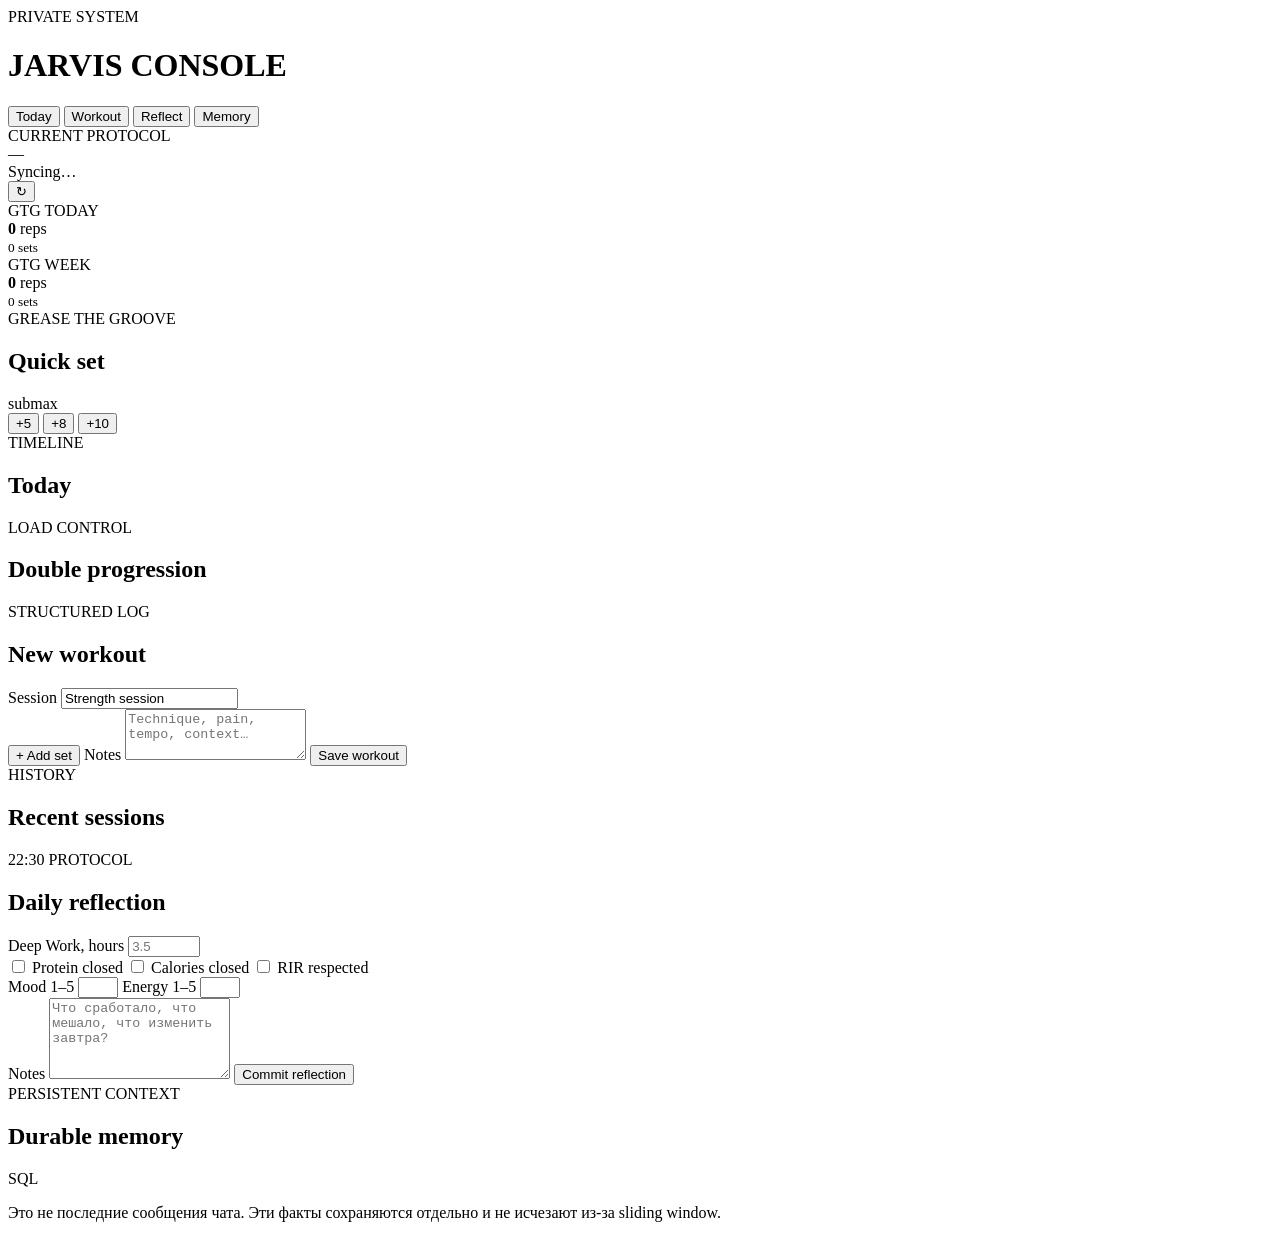
==== webapp/static/index.html @ 815dd613 "feat: rebuild Jarvis with persistent memory and Telegram Mini App" ====
<!doctype html>
<html lang="ru">
<head>
  <meta charset="utf-8">
  <meta name="viewport" content="width=device-width, initial-scale=1, viewport-fit=cover">
  <meta name="theme-color" content="#071117">
  <title>Jarvis Console</title>
  <script src="https://telegram.org/js/telegram-web-app.js?63"></script>
  <link rel="stylesheet" href="/static/styles.css">
</head>
<body>
  <div class="shell">
    <header class="topbar">
      <div>
        <div class="eyebrow">PRIVATE SYSTEM</div>
        <h1>JARVIS <span>CONSOLE</span></h1>
      </div>
      <div id="statusDot" class="status-dot" title="connection status"></div>
    </header>

    <nav class="tabs" aria-label="Sections">
      <button class="tab active" data-view="dashboard">Today</button>
      <button class="tab" data-view="workout">Workout</button>
      <button class="tab" data-view="reflection">Reflect</button>
      <button class="tab" data-view="memory">Memory</button>
    </nav>

    <main>
      <section id="view-dashboard" class="view active">
        <div class="hero card">
          <div>
            <div class="label">CURRENT PROTOCOL</div>
            <div id="dayKind" class="hero-title">—</div>
            <div id="serverTime" class="muted">Syncing…</div>
          </div>
          <button id="refreshBtn" class="icon-button" aria-label="Refresh">↻</button>
        </div>

        <div class="metric-grid">
          <article class="metric card">
            <div class="label">GTG TODAY</div>
            <div><strong id="gtgToday">0</strong> reps</div>
            <small id="gtgTodaySets">0 sets</small>
          </article>
          <article class="metric card">
            <div class="label">GTG WEEK</div>
            <div><strong id="gtgWeek">0</strong> reps</div>
            <small id="gtgWeekSets">0 sets</small>
          </article>
        </div>

        <section class="card quick-gtg">
          <div class="section-head">
            <div>
              <div class="label">GREASE THE GROOVE</div>
              <h2>Quick set</h2>
            </div>
            <span class="pill">submax</span>
          </div>
          <div class="button-row">
            <button class="primary gtg-btn" data-reps="5">+5</button>
            <button class="primary gtg-btn" data-reps="8">+8</button>
            <button class="primary gtg-btn" data-reps="10">+10</button>
          </div>
        </section>

        <section class="card">
          <div class="section-head">
            <div>
              <div class="label">TIMELINE</div>
              <h2>Today</h2>
            </div>
          </div>
          <div id="scheduleList" class="timeline"></div>
        </section>

        <section class="card">
          <div class="section-head">
            <div>
              <div class="label">LOAD CONTROL</div>
              <h2>Double progression</h2>
            </div>
          </div>
          <div id="progressionList" class="stack-list"></div>
        </section>
      </section>

      <section id="view-workout" class="view">
        <section class="card">
          <div class="section-head">
            <div>
              <div class="label">STRUCTURED LOG</div>
              <h2>New workout</h2>
            </div>
          </div>
          <form id="workoutForm">
            <label>
              Session
              <input id="workoutTitle" maxlength="120" value="Strength session" required>
            </label>
            <div id="setRows" class="set-rows"></div>
            <button type="button" id="addSetBtn" class="secondary full">+ Add set</button>
            <label>
              Notes
              <textarea id="workoutNotes" rows="3" placeholder="Technique, pain, tempo, context…"></textarea>
            </label>
            <button type="submit" class="primary full">Save workout</button>
          </form>
        </section>

        <section class="card">
          <div class="section-head">
            <div>
              <div class="label">HISTORY</div>
              <h2>Recent sessions</h2>
            </div>
          </div>
          <div id="workoutHistory" class="stack-list"></div>
        </section>
      </section>

      <section id="view-reflection" class="view">
        <section class="card">
          <div class="section-head">
            <div>
              <div class="label">22:30 PROTOCOL</div>
              <h2>Daily reflection</h2>
            </div>
          </div>
          <form id="reflectionForm">
            <label>
              Deep Work, hours
              <input id="deepWorkHours" type="number" min="0" max="24" step="0.25" placeholder="3.5">
            </label>
            <div class="check-grid">
              <label class="check"><input id="proteinHit" type="checkbox"> Protein closed</label>
              <label class="check"><input id="caloriesHit" type="checkbox"> Calories closed</label>
              <label class="check"><input id="rirRespected" type="checkbox"> RIR respected</label>
            </div>
            <div class="two-col">
              <label>
                Mood 1–5
                <input id="mood" type="number" min="1" max="5" step="1">
              </label>
              <label>
                Energy 1–5
                <input id="energy" type="number" min="1" max="5" step="1">
              </label>
            </div>
            <label>
              Notes
              <textarea id="reflectionNotes" rows="5" placeholder="Что сработало, что мешало, что изменить завтра?"></textarea>
            </label>
            <button type="submit" class="primary full">Commit reflection</button>
          </form>
        </section>
      </section>

      <section id="view-memory" class="view">
        <section class="card">
          <div class="section-head">
            <div>
              <div class="label">PERSISTENT CONTEXT</div>
              <h2>Durable memory</h2>
            </div>
            <span class="pill">SQL</span>
          </div>
          <p class="muted compact">Это не последние сообщения чата. Эти факты сохраняются отдельно и не исчезают из-за sliding window.</p>
          <div id="memoryList" class="stack-list"></div>
        </section>
      </section>
    </main>

    <div id="toast" class="toast" role="status" aria-live="polite"></div>
  </div>

  <template id="setRowTemplate">
    <div class="set-row">
      <input class="exercise" placeholder="Exercise" required>
      <input class="weight" type="number" min="0" step="0.5" placeholder="kg">
      <input class="reps" type="number" min="0" step="1" placeholder="reps">
      <input class="rir" type="number" min="0" max="10" step="0.5" placeholder="RIR">
      <label class="technique"><input class="technique-ok" type="checkbox" checked> form</label>
      <button type="button" class="remove-set" aria-label="Remove set">×</button>
    </div>
  </template>

  <script src="/static/app.js" defer></script>
</body>
</html>
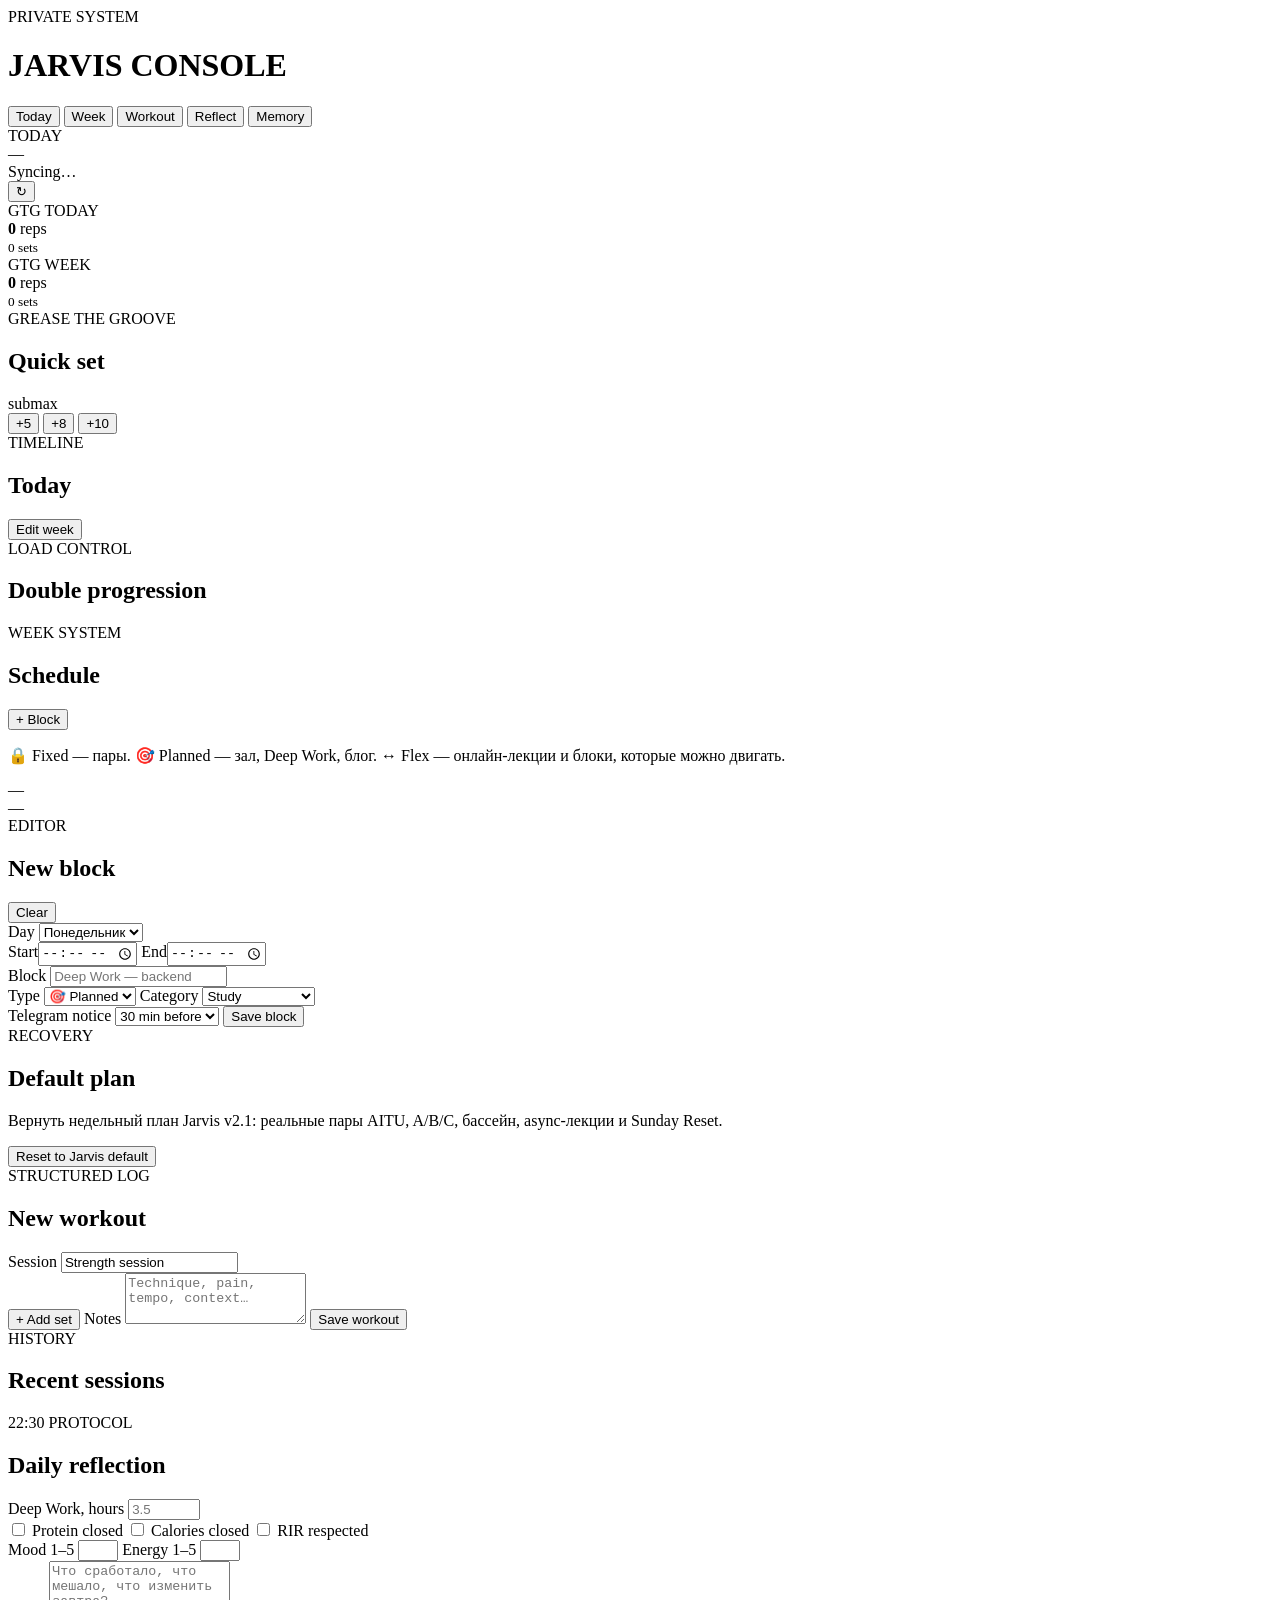
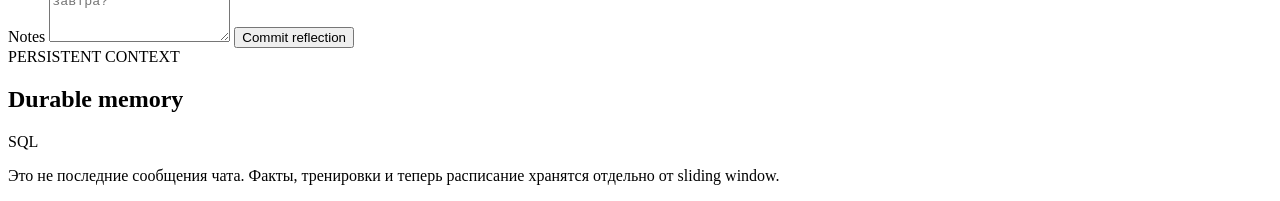
==== commit ffd09c7a: "feat: add editable weekly planner" ====
--- a/webapp/static/index.html
+++ b/webapp/static/index.html
@@ -20,6 +20,7 @@
 
     <nav class="tabs" aria-label="Sections">
       <button class="tab active" data-view="dashboard">Today</button>
+      <button class="tab" data-view="schedule">Week</button>
       <button class="tab" data-view="workout">Workout</button>
       <button class="tab" data-view="reflection">Reflect</button>
       <button class="tab" data-view="memory">Memory</button>
@@ -29,7 +30,7 @@
       <section id="view-dashboard" class="view active">
         <div class="hero card">
           <div>
-            <div class="label">CURRENT PROTOCOL</div>
+            <div id="dayName" class="label">TODAY</div>
             <div id="dayKind" class="hero-title">—</div>
             <div id="serverTime" class="muted">Syncing…</div>
           </div>
@@ -70,6 +71,7 @@
               <div class="label">TIMELINE</div>
               <h2>Today</h2>
             </div>
+            <button class="text-button" data-open-view="schedule">Edit week</button>
           </div>
           <div id="scheduleList" class="timeline"></div>
         </section>
@@ -82,6 +84,110 @@
             </div>
           </div>
           <div id="progressionList" class="stack-list"></div>
+        </section>
+      </section>
+
+      <section id="view-schedule" class="view">
+        <section class="card">
+          <div class="section-head">
+            <div>
+              <div class="label">WEEK SYSTEM</div>
+              <h2>Schedule</h2>
+            </div>
+            <button id="newBlockBtn" class="secondary small">+ Block</button>
+          </div>
+          <p class="muted compact">🔒 Fixed — пары. 🎯 Planned — зал, Deep Work, блог. ↔ Flex — онлайн-лекции и блоки, которые можно двигать.</p>
+          <div id="dayPicker" class="day-picker"></div>
+          <div class="week-day-head">
+            <div>
+              <div id="weekDayName" class="list-title">—</div>
+              <div id="weekDayFocus" class="list-meta">—</div>
+            </div>
+          </div>
+          <div id="weekBlocks" class="schedule-blocks"></div>
+        </section>
+
+        <section id="scheduleEditorCard" class="card">
+          <div class="section-head">
+            <div>
+              <div class="label">EDITOR</div>
+              <h2 id="scheduleEditorTitle">New block</h2>
+            </div>
+            <button id="cancelEditBtn" type="button" class="text-button">Clear</button>
+          </div>
+          <form id="scheduleForm">
+            <input id="scheduleId" type="hidden">
+            <label>
+              Day
+              <select id="scheduleWeekday">
+                <option value="0">Понедельник</option>
+                <option value="1">Вторник</option>
+                <option value="2">Среда</option>
+                <option value="3">Четверг</option>
+                <option value="4">Пятница</option>
+                <option value="5">Суббота</option>
+                <option value="6">Воскресенье</option>
+              </select>
+            </label>
+            <div class="two-col">
+              <label>Start<input id="scheduleStart" type="time" required></label>
+              <label>End<input id="scheduleEnd" type="time" required></label>
+            </div>
+            <label>
+              Block
+              <input id="scheduleTitle" maxlength="180" placeholder="Deep Work — backend" required>
+            </label>
+            <div class="two-col">
+              <label>
+                Type
+                <select id="scheduleType">
+                  <option value="fixed">🔒 Fixed</option>
+                  <option value="planned" selected>🎯 Planned</option>
+                  <option value="flex">↔ Flex</option>
+                </select>
+              </label>
+              <label>
+                Category
+                <select id="scheduleCategory">
+                  <option value="study">Study</option>
+                  <option value="deep_work">Deep Work</option>
+                  <option value="training">Training</option>
+                  <option value="recovery">Recovery</option>
+                  <option value="content">Blog / Content</option>
+                  <option value="chores">Chores</option>
+                  <option value="weekly_review">Weekly Review</option>
+                  <option value="nutrition">Nutrition</option>
+                  <option value="commute">Commute</option>
+                  <option value="rest">Rest</option>
+                  <option value="routine">Routine</option>
+                  <option value="reflection">Reflection</option>
+                  <option value="sleep">Sleep</option>
+                  <option value="flex">Other / Flex</option>
+                </select>
+              </label>
+            </div>
+            <label>
+              Telegram notice
+              <select id="scheduleNotify">
+                <option value="">Off</option>
+                <option value="10">10 min before</option>
+                <option value="30" selected>30 min before</option>
+                <option value="60">60 min before</option>
+              </select>
+            </label>
+            <button type="submit" class="primary full">Save block</button>
+          </form>
+        </section>
+
+        <section class="card danger-zone">
+          <div class="section-head">
+            <div>
+              <div class="label">RECOVERY</div>
+              <h2>Default plan</h2>
+            </div>
+          </div>
+          <p class="muted compact">Вернуть недельный план Jarvis v2.1: реальные пары AITU, A/B/C, бассейн, async-лекции и Sunday Reset.</p>
+          <button id="resetScheduleBtn" class="secondary full">Reset to Jarvis default</button>
         </section>
       </section>
 
@@ -165,7 +271,7 @@
             </div>
             <span class="pill">SQL</span>
           </div>
-          <p class="muted compact">Это не последние сообщения чата. Эти факты сохраняются отдельно и не исчезают из-за sliding window.</p>
+          <p class="muted compact">Это не последние сообщения чата. Факты, тренировки и теперь расписание хранятся отдельно от sliding window.</p>
           <div id="memoryList" class="stack-list"></div>
         </section>
       </section>
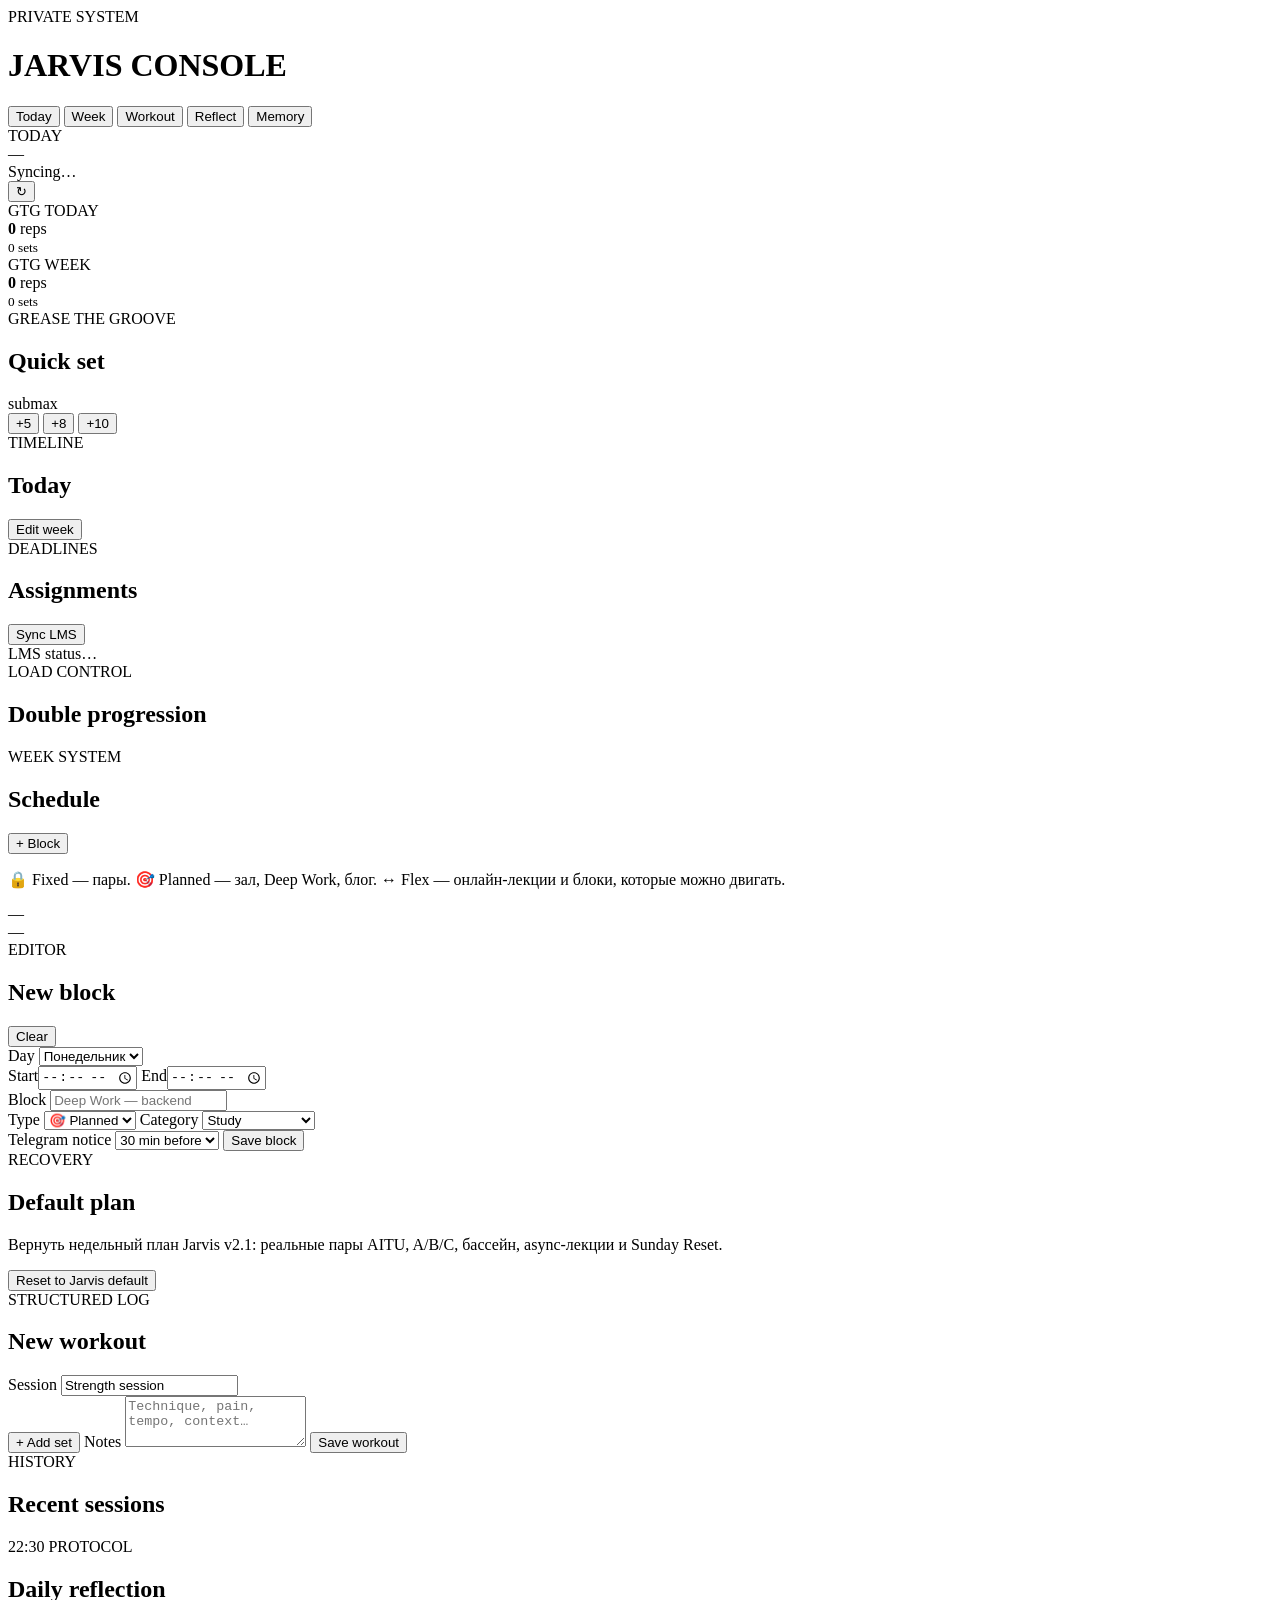
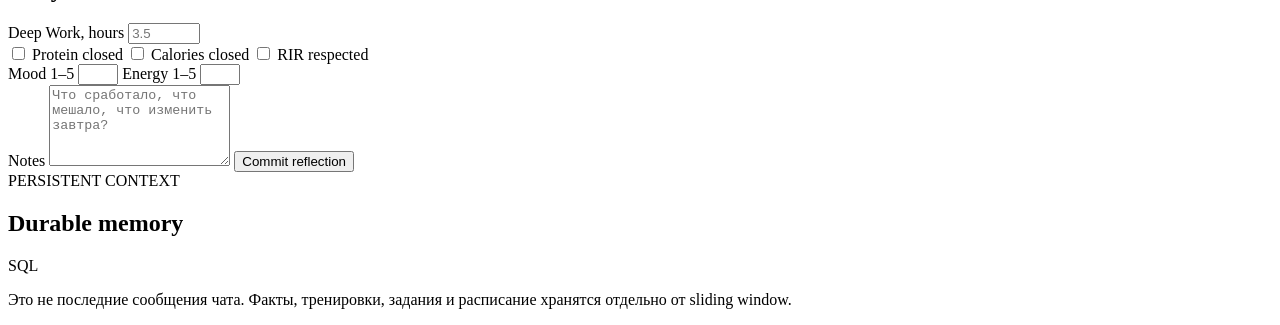
==== commit e5ee4ca1: "feat: add Gemini failover, LMS sync and deadline planner" ====
--- a/webapp/static/index.html
+++ b/webapp/static/index.html
@@ -74,6 +74,18 @@
             <button class="text-button" data-open-view="schedule">Edit week</button>
           </div>
           <div id="scheduleList" class="timeline"></div>
+        </section>
+
+        <section class="card">
+          <div class="section-head">
+            <div>
+              <div class="label">DEADLINES</div>
+              <h2>Assignments</h2>
+            </div>
+            <button id="syncLmsBtn" class="secondary small" type="button">Sync LMS</button>
+          </div>
+          <div id="lmsStatusText" class="muted compact">LMS status…</div>
+          <div id="assignmentList" class="stack-list"></div>
         </section>
 
         <section class="card">
@@ -271,7 +283,7 @@
             </div>
             <span class="pill">SQL</span>
           </div>
-          <p class="muted compact">Это не последние сообщения чата. Факты, тренировки и теперь расписание хранятся отдельно от sliding window.</p>
+          <p class="muted compact">Это не последние сообщения чата. Факты, тренировки, задания и расписание хранятся отдельно от sliding window.</p>
           <div id="memoryList" class="stack-list"></div>
         </section>
       </section>
@@ -292,5 +304,6 @@
   </template>
 
   <script src="/static/app.js" defer></script>
+  <script src="/static/deadlines.js" defer></script>
 </body>
 </html>
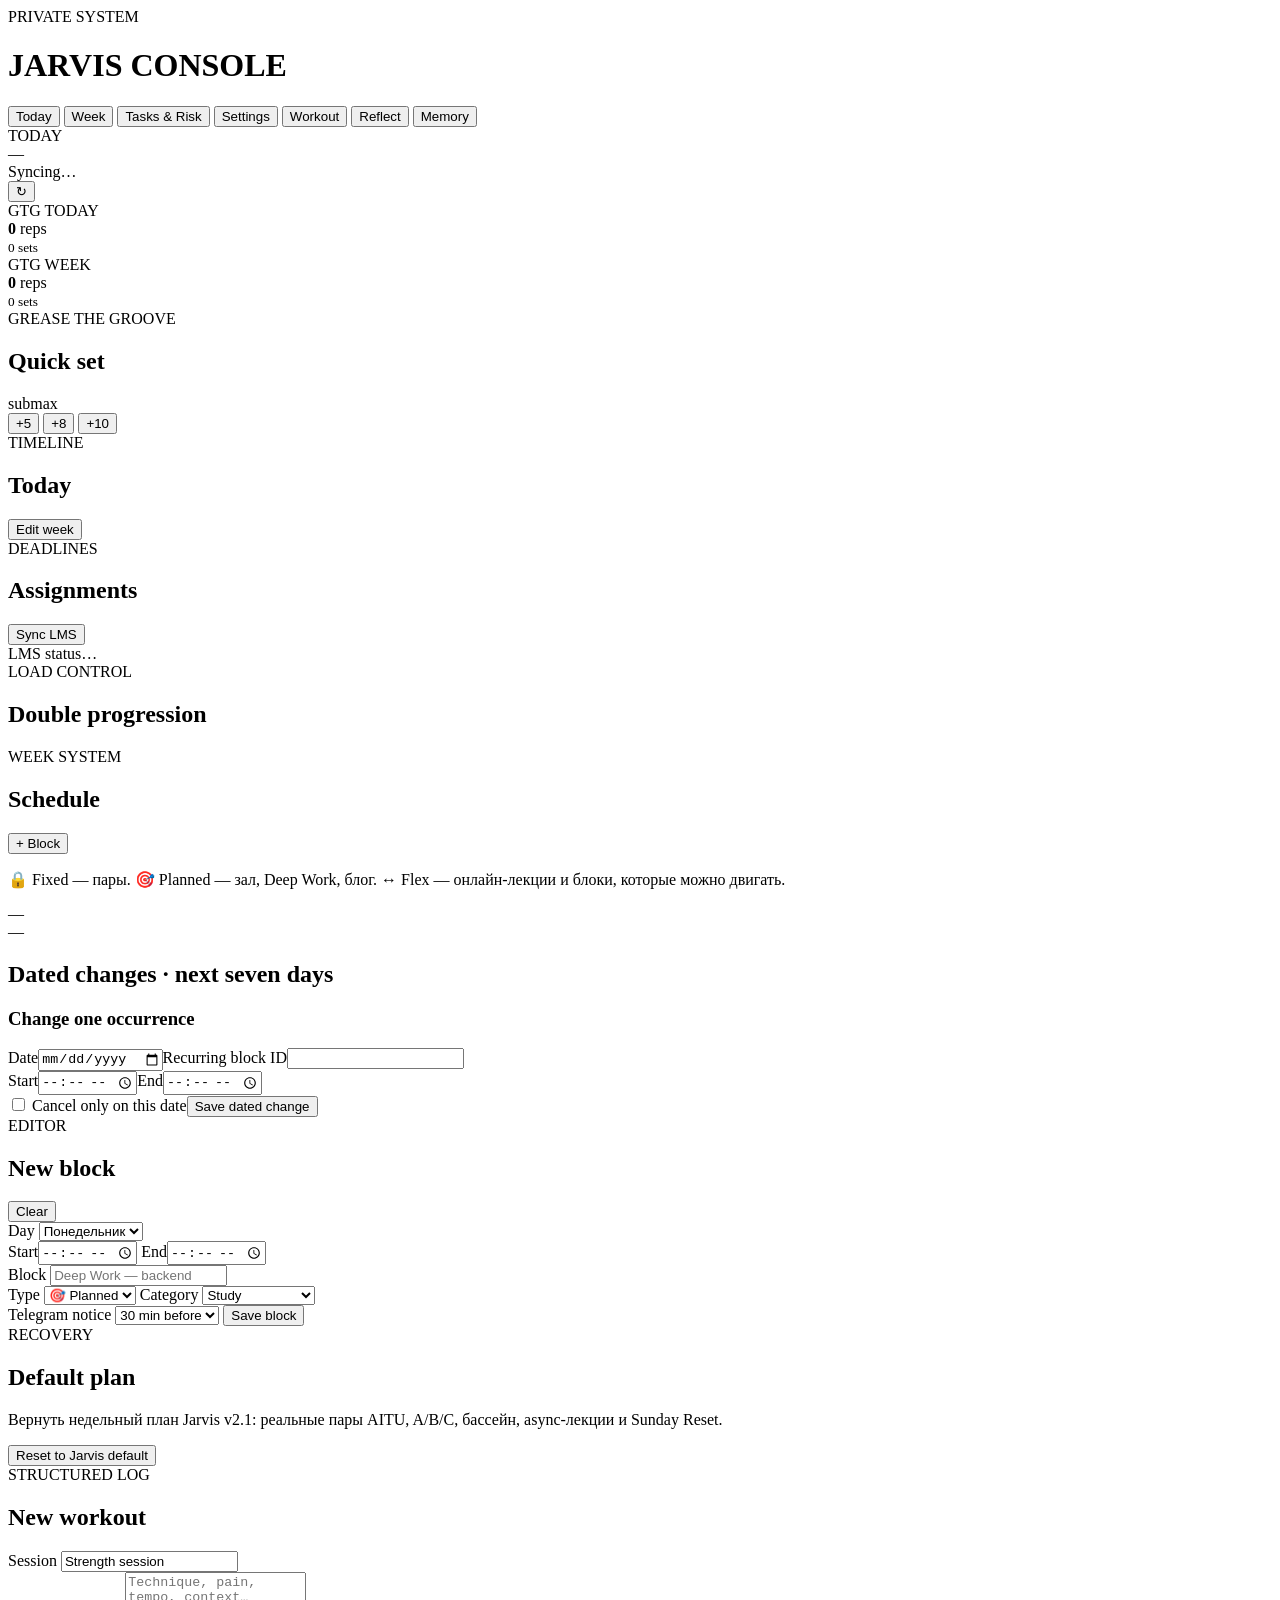
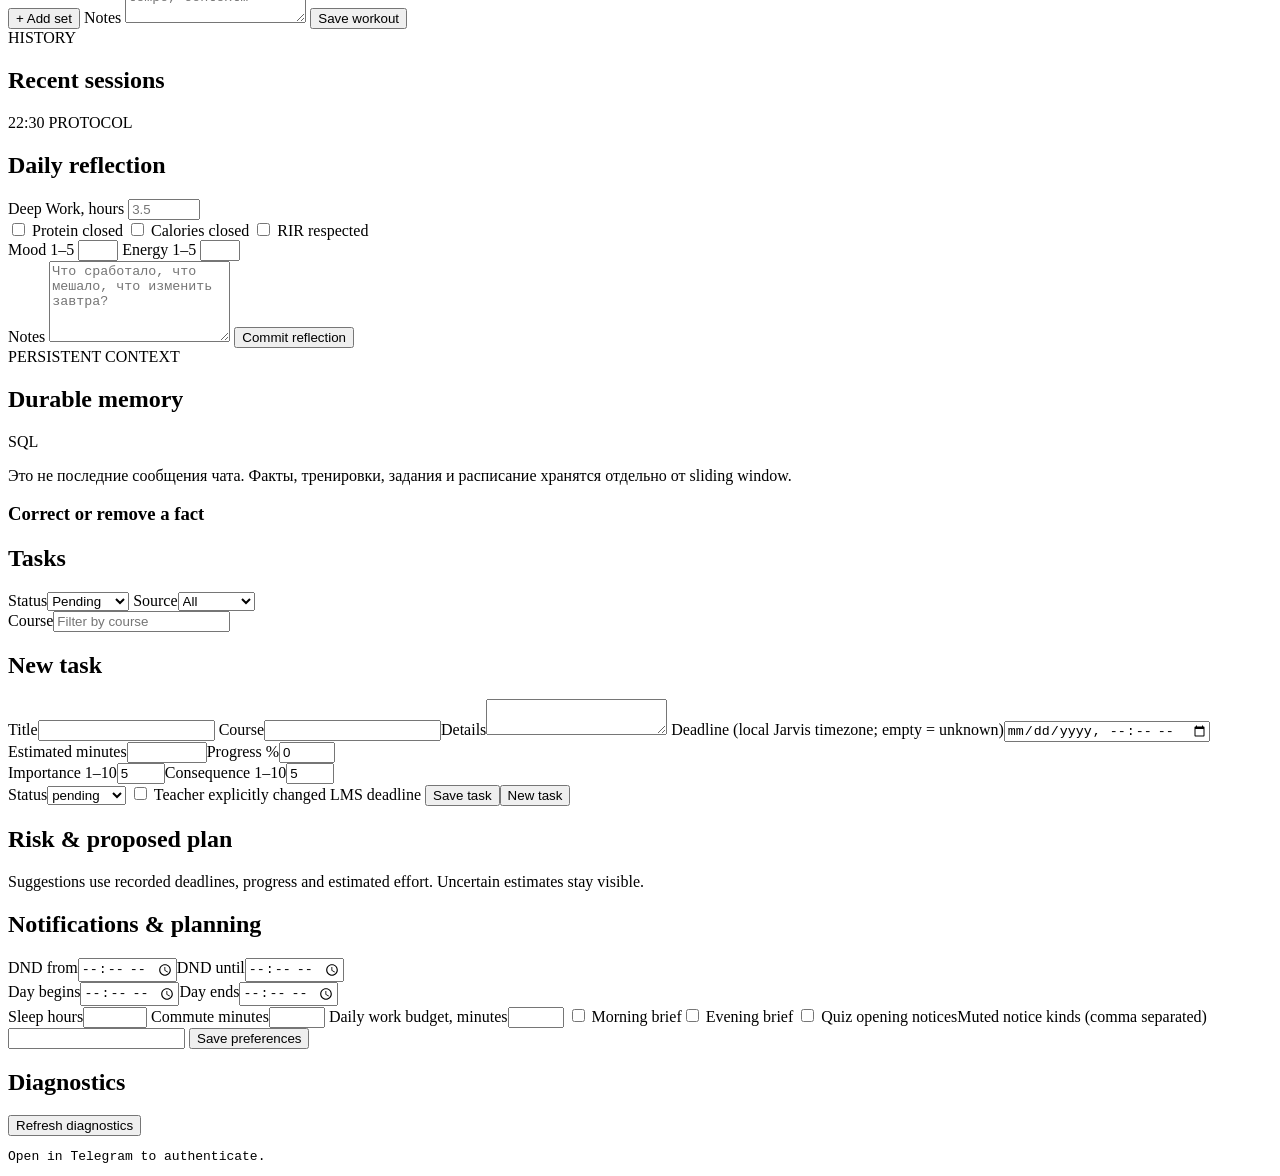
==== commit 9094472c: "feat: expose authenticated v4 tasks overrides memory and preferences" ====
--- a/webapp/static/index.html
+++ b/webapp/static/index.html
@@ -21,6 +21,8 @@
     <nav class="tabs" aria-label="Sections">
       <button class="tab active" data-view="dashboard">Today</button>
       <button class="tab" data-view="schedule">Week</button>
+      <button class="tab" data-view="tasks">Tasks & Risk</button>
+      <button class="tab" data-view="settings">Settings</button>
       <button class="tab" data-view="workout">Workout</button>
       <button class="tab" data-view="reflection">Reflect</button>
       <button class="tab" data-view="memory">Memory</button>
@@ -119,6 +121,10 @@
           <div id="weekBlocks" class="schedule-blocks"></div>
         </section>
 
+        <section class="card"><h2>Dated changes · next seven days</h2><div id="v4Week" class="stack-list"></div>
+          <form id="overrideForm"><h3>Change one occurrence</h3><label>Date<input name="date" type="date" required></label><label>Recurring block ID<input name="entry_id" type="number" min="1" required></label>
+          <div class="two-col"><label>Start<input name="start" type="time"></label><label>End<input name="end" type="time"></label></div>
+          <label class="check"><input name="cancelled" type="checkbox"> Cancel only on this date</label><button class="primary full">Save dated change</button></form></section>
         <section id="scheduleEditorCard" class="card">
           <div class="section-head">
             <div>
@@ -284,8 +290,39 @@
             <span class="pill">SQL</span>
           </div>
           <p class="muted compact">Это не последние сообщения чата. Факты, тренировки, задания и расписание хранятся отдельно от sliding window.</p>
-          <div id="memoryList" class="stack-list"></div>
-        </section>
+          <div id="memoryList" class="stack-list"></div><h3>Correct or remove a fact</h3><div id="v4Memory" class="stack-list"></div>
+        </section>
+      </section>
+      <section id="view-tasks" class="view">
+        <section class="card"><h2>Tasks</h2>
+          <div class="two-col"><label>Status<select id="taskFilter"><option value="pending">Pending</option><option value="done">Done</option><option value="cancelled">Cancelled</option><option value="">All</option></select></label>
+          <label>Source<select id="sourceFilter"><option value="">All</option><option value="lms_ical">LMS</option><option value="manual">Manual</option><option value="telegram_ai">Telegram</option></select></label></div>
+          <label>Course<input id="courseFilter" placeholder="Filter by course"></label><div id="v4Tasks" class="stack-list"></div>
+        </section>
+        <section class="card"><h2 id="taskEditorTitle">New task</h2><form id="taskForm">
+          <input name="id" type="hidden"><label>Title<input name="title" required maxlength="255"></label>
+          <label>Course<input name="course" maxlength="180"></label><label>Details<textarea name="details" maxlength="8000"></textarea></label>
+          <label>Deadline (local Jarvis timezone; empty = unknown)<input name="due_at" type="datetime-local"></label>
+          <div class="two-col"><label>Estimated minutes<input name="estimated_minutes" type="number" min="5" max="100000"></label><label>Progress %<input name="progress" type="number" min="0" max="100" value="0"></label></div>
+          <div class="two-col"><label>Importance 1–10<input name="importance" type="number" min="1" max="10" value="5"></label><label>Consequence 1–10<input name="consequence" type="number" min="1" max="10" value="5"></label></div>
+          <label>Status<select name="status"><option>pending</option><option>done</option><option>cancelled</option></select></label>
+          <label class="check"><input name="teacher_override" type="checkbox"> Teacher explicitly changed LMS deadline</label>
+          <button class="primary full" type="submit">Save task</button><button class="secondary full" type="reset">New task</button>
+        </form></section>
+        <section class="card"><h2>Risk & proposed plan</h2><p class="muted">Suggestions use recorded deadlines, progress and estimated effort. Uncertain estimates stay visible.</p><div id="v4Plan" class="stack-list"></div></section>
+      </section>
+      <section id="view-settings" class="view">
+        <section class="card"><h2>Notifications & planning</h2><form id="preferencesForm">
+          <div class="two-col"><label>DND from<input name="dnd_start" type="time" required></label><label>DND until<input name="dnd_end" type="time" required></label></div>
+          <div class="two-col"><label>Day begins<input name="day_start" type="time" required></label><label>Day ends<input name="day_end" type="time" required></label></div>
+          <label>Sleep hours<input name="sleep_hours" type="number" min="6" max="12" step="0.5"></label>
+          <label>Commute minutes<input name="default_commute_minutes" type="number" min="0" max="240"></label>
+          <label>Daily work budget, minutes<input name="max_work_minutes" type="number" min="30" max="600"></label>
+          <label class="check"><input name="morning_brief" type="checkbox"> Morning brief</label><label class="check"><input name="evening_brief" type="checkbox"> Evening brief</label>
+          <label class="check"><input name="quiz_open_notices" type="checkbox"> Quiz opening notices</label><label>Muted notice kinds (comma separated)<input name="muted_kinds"></label>
+          <button class="primary full">Save preferences</button></form>
+        </section>
+        <section class="card"><h2>Diagnostics</h2><button id="diagnosticsBtn" class="secondary">Refresh diagnostics</button><pre id="v4Diagnostics" class="diagnostics">Open in Telegram to authenticate.</pre></section>
       </section>
     </main>
 
@@ -305,5 +342,6 @@
 
   <script src="/static/app.js" defer></script>
   <script src="/static/deadlines.js" defer></script>
+  <script src="/static/v4.js" defer></script>
 </body>
 </html>
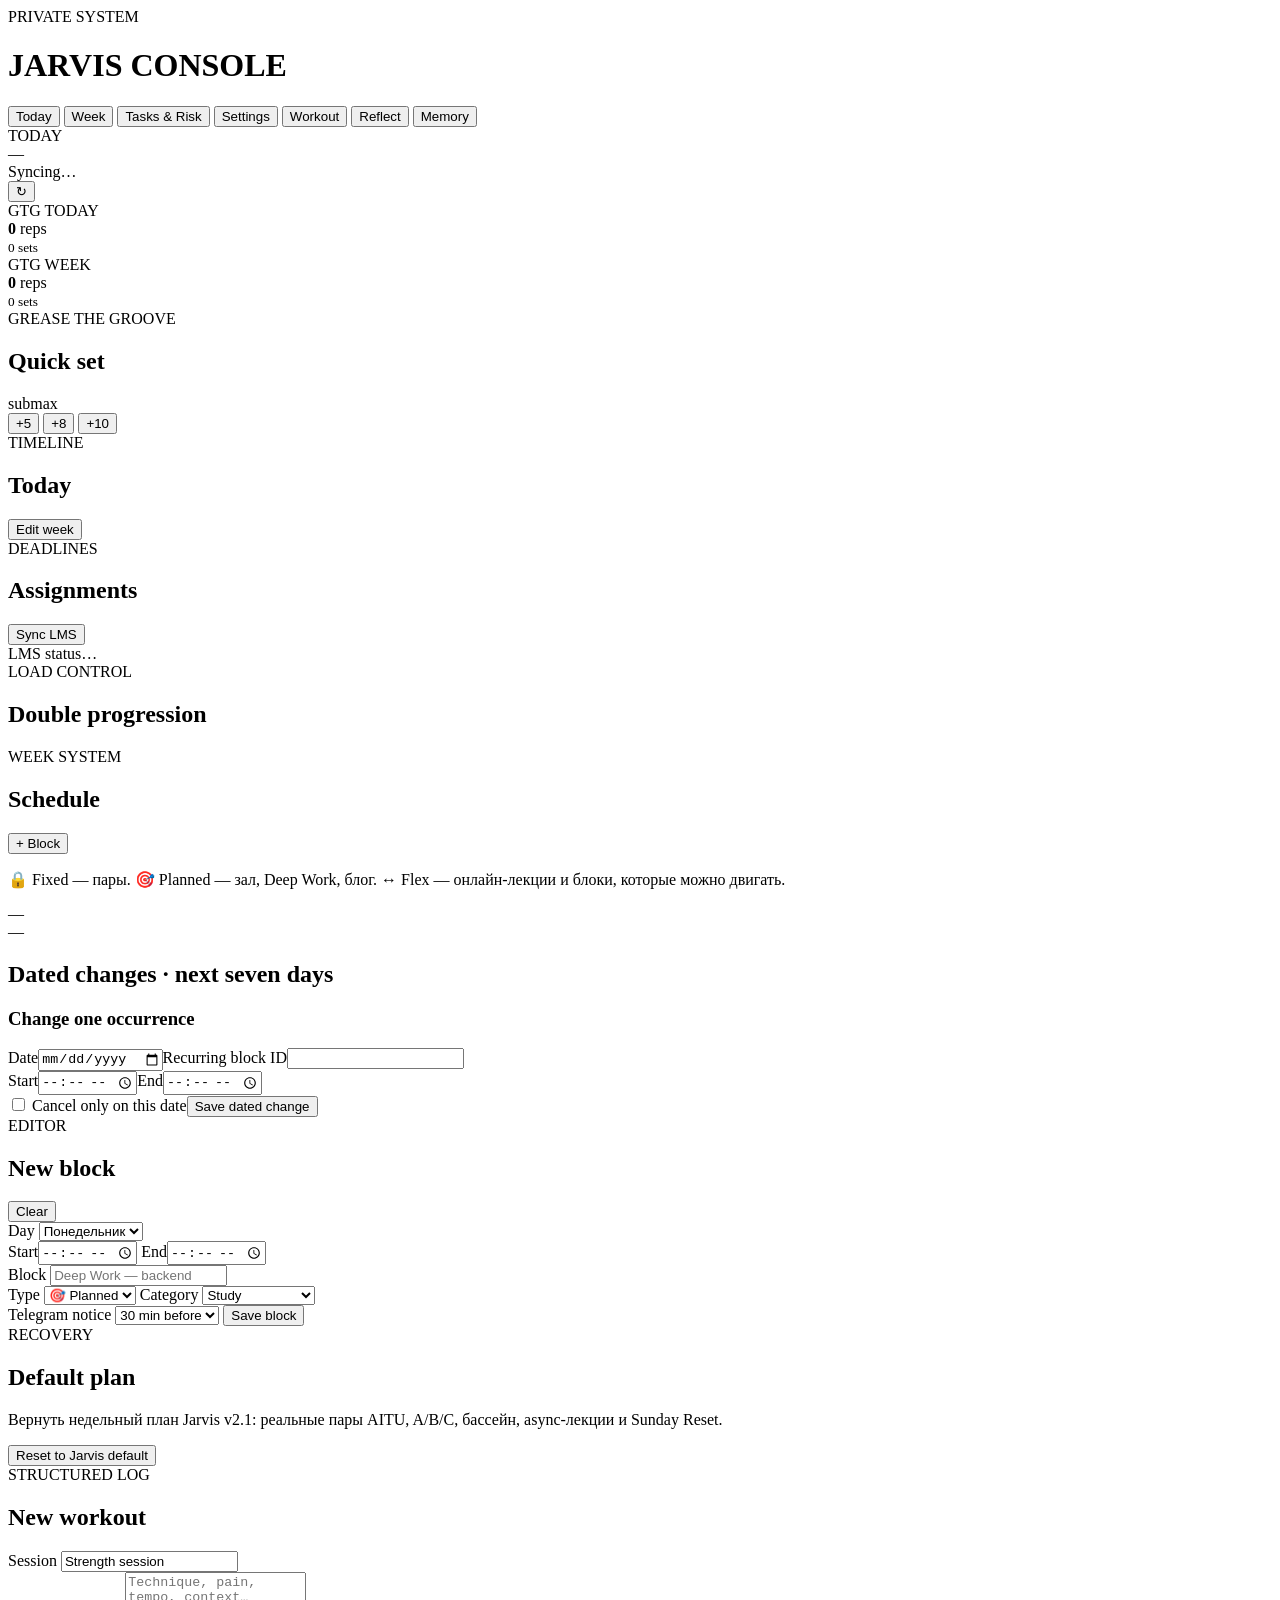
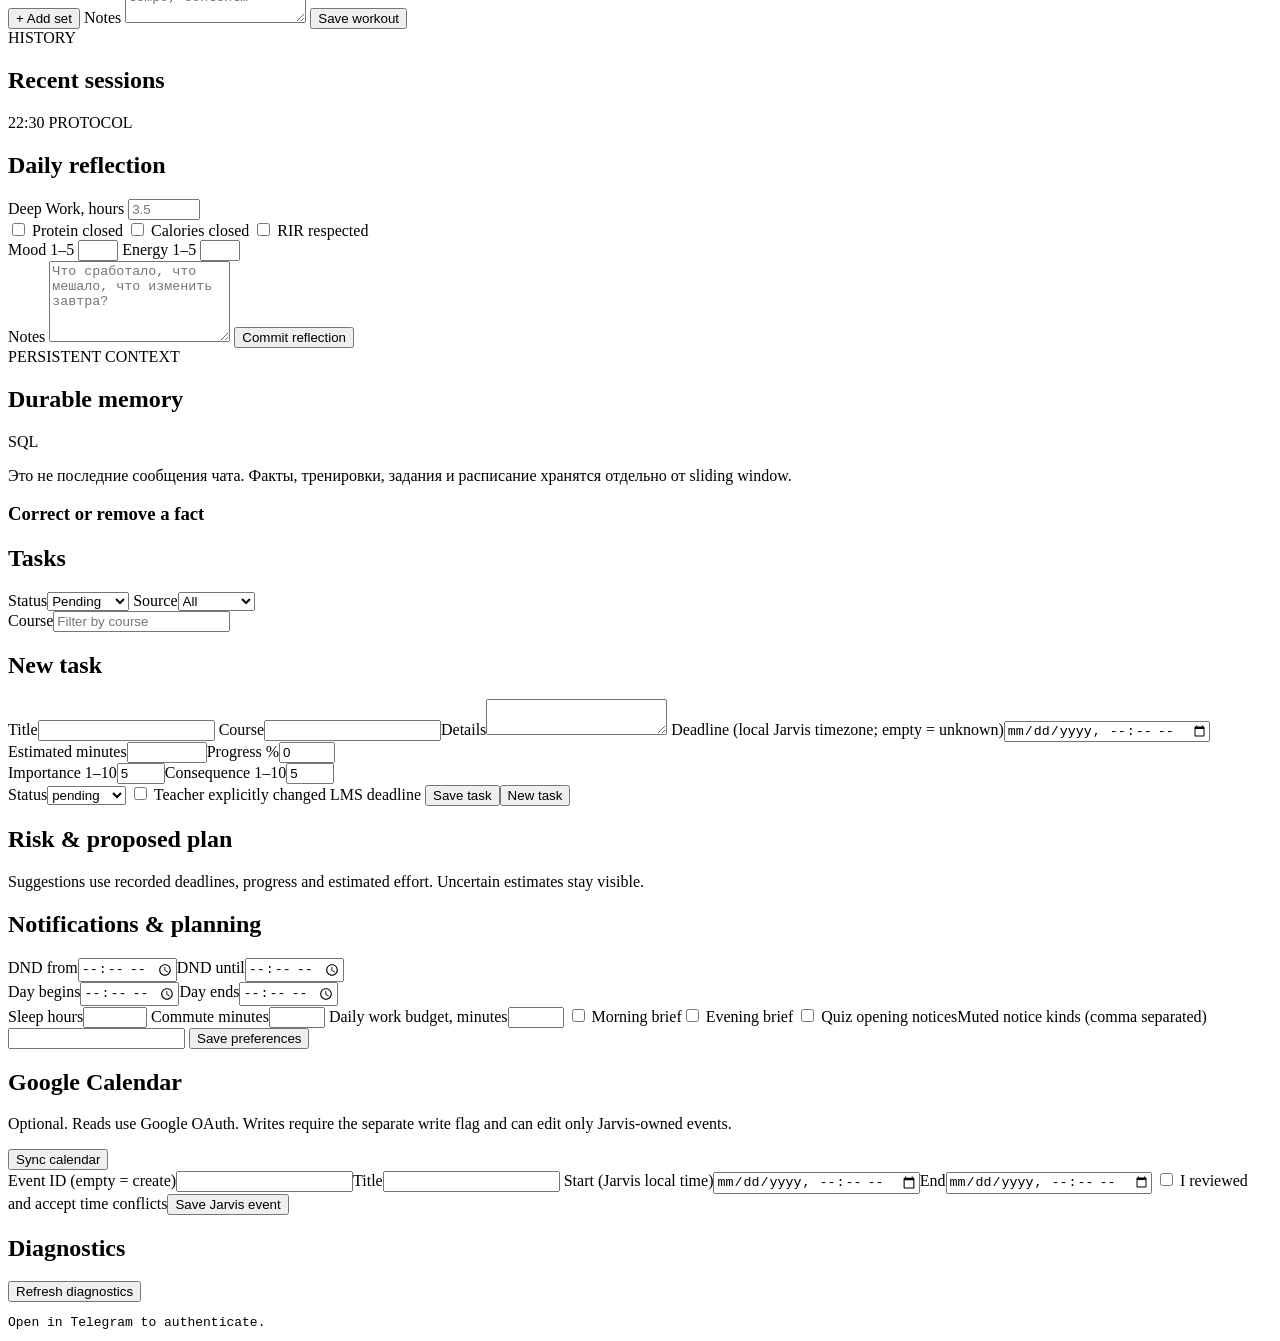
==== commit 5d637f20: "feat: integrate flagged Google Calendar and cited public research" ====
--- a/webapp/static/index.html
+++ b/webapp/static/index.html
@@ -322,6 +322,11 @@
           <label class="check"><input name="quiz_open_notices" type="checkbox"> Quiz opening notices</label><label>Muted notice kinds (comma separated)<input name="muted_kinds"></label>
           <button class="primary full">Save preferences</button></form>
         </section>
+        <section class="card"><h2>Google Calendar</h2><p class="muted">Optional. Reads use Google OAuth. Writes require the separate write flag and can edit only Jarvis-owned events.</p>
+          <button id="calendarSyncBtn" type="button" class="secondary">Sync calendar</button><div id="v4Calendar" class="stack-list"></div>
+          <form id="calendarForm"><label>Event ID (empty = create)<input name="id"></label><label>Title<input name="title" required maxlength="255"></label>
+            <label>Start (Jarvis local time)<input name="start" type="datetime-local" required></label><label>End<input name="end" type="datetime-local" required></label>
+            <label class="check"><input name="allow_conflicts" type="checkbox"> I reviewed and accept time conflicts</label><button class="primary full">Save Jarvis event</button></form></section>
         <section class="card"><h2>Diagnostics</h2><button id="diagnosticsBtn" class="secondary">Refresh diagnostics</button><pre id="v4Diagnostics" class="diagnostics">Open in Telegram to authenticate.</pre></section>
       </section>
     </main>
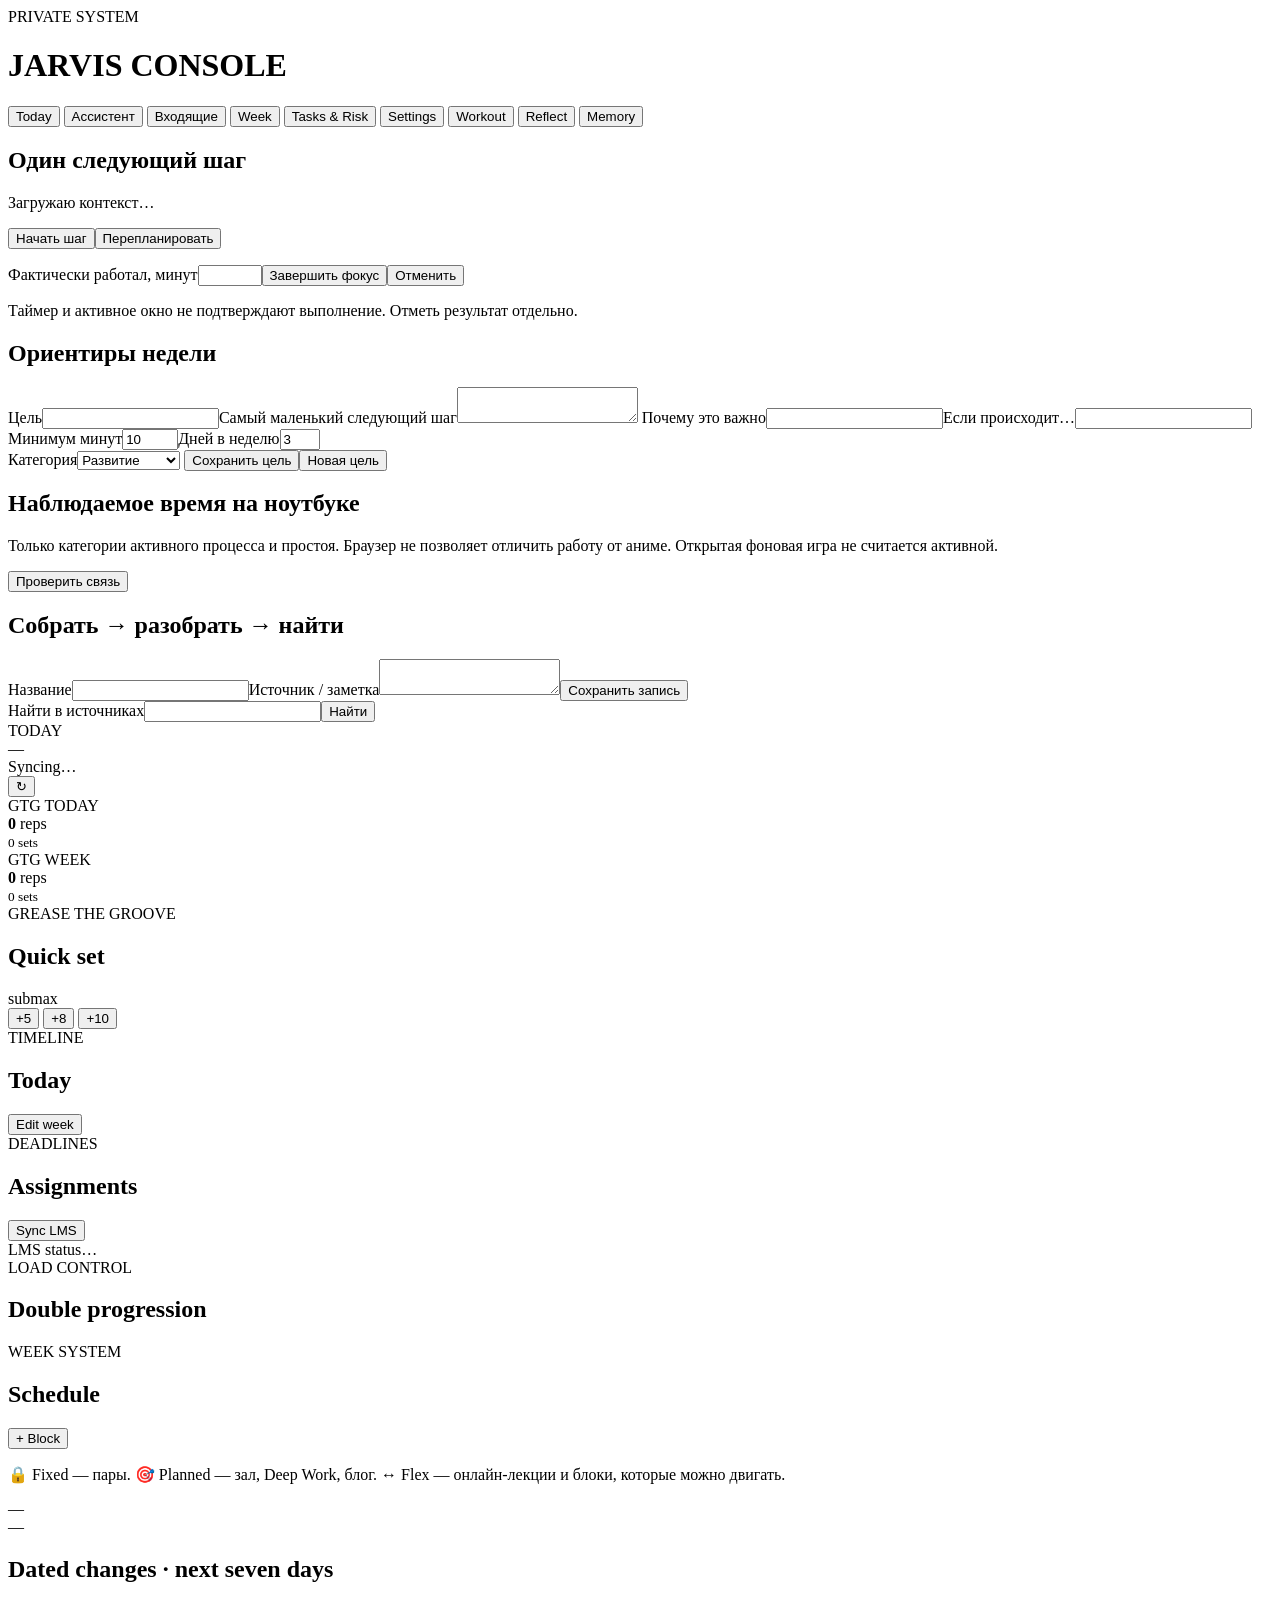
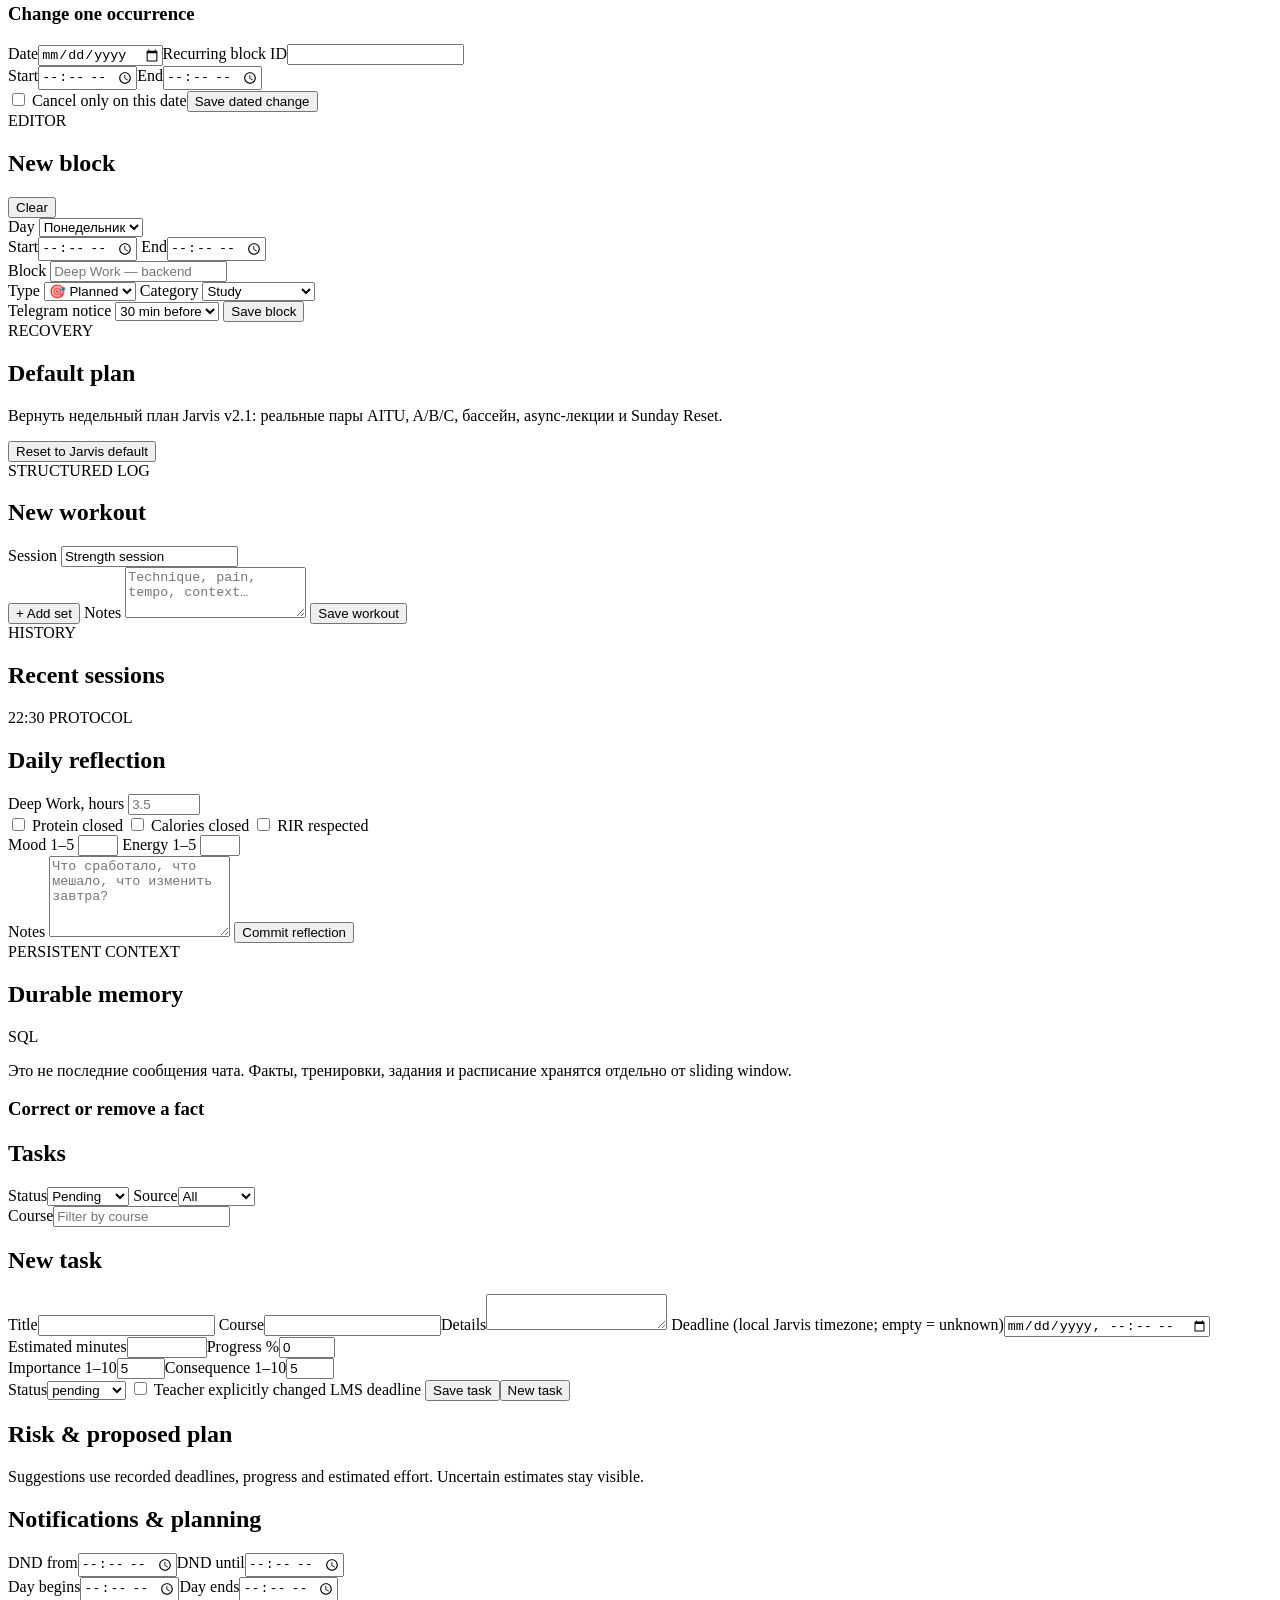
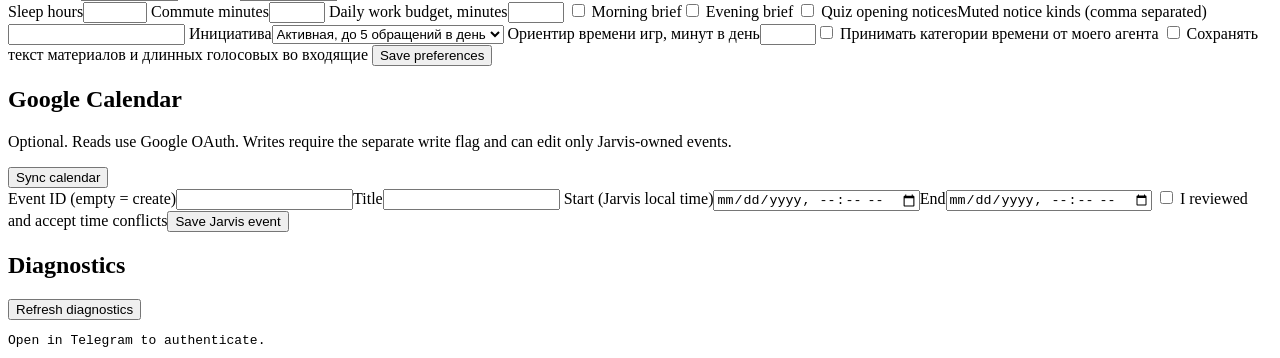
==== commit 7017a8c8: "feat(web): add authenticated assistant and knowledge editors" ====
--- a/webapp/static/index.html
+++ b/webapp/static/index.html
@@ -20,6 +20,8 @@
 
     <nav class="tabs" aria-label="Sections">
       <button class="tab active" data-view="dashboard">Today</button>
+      <button class="tab" data-view="assistant">Ассистент</button>
+      <button class="tab" data-view="inbox">Входящие</button>
       <button class="tab" data-view="schedule">Week</button>
       <button class="tab" data-view="tasks">Tasks & Risk</button>
       <button class="tab" data-view="settings">Settings</button>
@@ -29,6 +31,21 @@
     </nav>
 
     <main>
+      <section id="view-assistant" class="view">
+        <section class="card"><h2>Один следующий шаг</h2><p id="assistantNext" class="muted">Загружаю контекст…</p>
+          <div class="button-row"><button id="startSuggestedFocus" class="primary" type="button">Начать шаг</button><button id="refreshAssistant" class="secondary" type="button">Перепланировать</button></div>
+          <p id="assistantFocus"></p><form id="finishFocusForm"><label>Фактически работал, минут<input name="minutes" type="number" min="0" max="1440" required></label><button class="primary">Завершить фокус</button><button id="cancelFocus" class="secondary" type="button">Отменить</button></form>
+          <p class="muted">Таймер и активное окно не подтверждают выполнение. Отметь результат отдельно.</p></section>
+        <section class="card"><h2>Ориентиры недели</h2><div id="assistantGoals" class="stack-list"></div>
+          <form id="goalForm"><input name="id" type="hidden"><label>Цель<input name="title" maxlength="180" required></label><label>Самый маленький следующий шаг<textarea name="next_step" maxlength="500" required></textarea></label>
+            <label>Почему это важно<input name="reason" maxlength="500"></label><label>Если происходит…<input name="cue" maxlength="180" required></label>
+            <div class="two-col"><label>Минимум минут<input name="minimum_minutes" type="number" min="2" max="120" value="10" required></label><label>Дней в неделю<input name="target_per_week" type="number" min="1" max="7" value="3" required></label></div>
+            <label>Категория<select name="category"><option value="learning">Развитие</option><option value="movement">Движение</option><option value="organization">Организация</option><option value="other">Другое</option></select></label>
+            <button class="primary">Сохранить цель</button><button class="secondary" type="reset">Новая цель</button></form></section>
+        <section class="card"><h2>Наблюдаемое время на ноутбуке</h2><div id="assistantActivity"></div><p class="muted">Только категории активного процесса и простоя. Браузер не позволяет отличить работу от аниме. Открытая фоновая игра не считается активной.</p><button id="refreshPcStatus" class="secondary" type="button">Проверить связь</button><pre id="assistantPcStatus" class="diagnostics"></pre></section>
+      </section>
+      <section id="view-inbox" class="view"><section class="card"><h2>Собрать → разобрать → найти</h2><form id="captureForm"><label>Название<input name="title" maxlength="180"></label><label>Источник / заметка<textarea name="content" maxlength="20000" required></textarea></label><button class="primary">Сохранить запись</button></form>
+        <label>Найти в источниках<input id="noteQuery" maxlength="200"></label><button id="searchNotes" class="secondary" type="button">Найти</button><div id="assistantNotes" class="stack-list"></div></section></section>
       <section id="view-dashboard" class="view active">
         <div class="hero card">
           <div>
@@ -320,6 +337,9 @@
           <label>Daily work budget, minutes<input name="max_work_minutes" type="number" min="30" max="600"></label>
           <label class="check"><input name="morning_brief" type="checkbox"> Morning brief</label><label class="check"><input name="evening_brief" type="checkbox"> Evening brief</label>
           <label class="check"><input name="quiz_open_notices" type="checkbox"> Quiz opening notices</label><label>Muted notice kinds (comma separated)<input name="muted_kinds"></label>
+          <label>Инициатива<select name="autonomy_mode"><option value="active">Активная, до 5 обращений в день</option><option value="balanced">Умеренная, до 3</option><option value="quiet">Тихая, до 2</option><option value="off">Выключить</option></select></label>
+          <label>Ориентир времени игр, минут в день<input name="gaming_budget_minutes" type="number" min="0" max="480"></label><label class="check"><input name="activity_enabled" type="checkbox"> Принимать категории времени от моего агента</label>
+          <label class="check"><input name="auto_capture_materials" type="checkbox"> Сохранять текст материалов и длинных голосовых во входящие</label>
           <button class="primary full">Save preferences</button></form>
         </section>
         <section class="card"><h2>Google Calendar</h2><p class="muted">Optional. Reads use Google OAuth. Writes require the separate write flag and can edit only Jarvis-owned events.</p>
@@ -348,5 +368,6 @@
   <script src="/static/app.js" defer></script>
   <script src="/static/deadlines.js" defer></script>
   <script src="/static/v4.js" defer></script>
+  <script src="/static/assistant.js" defer></script>
 </body>
 </html>
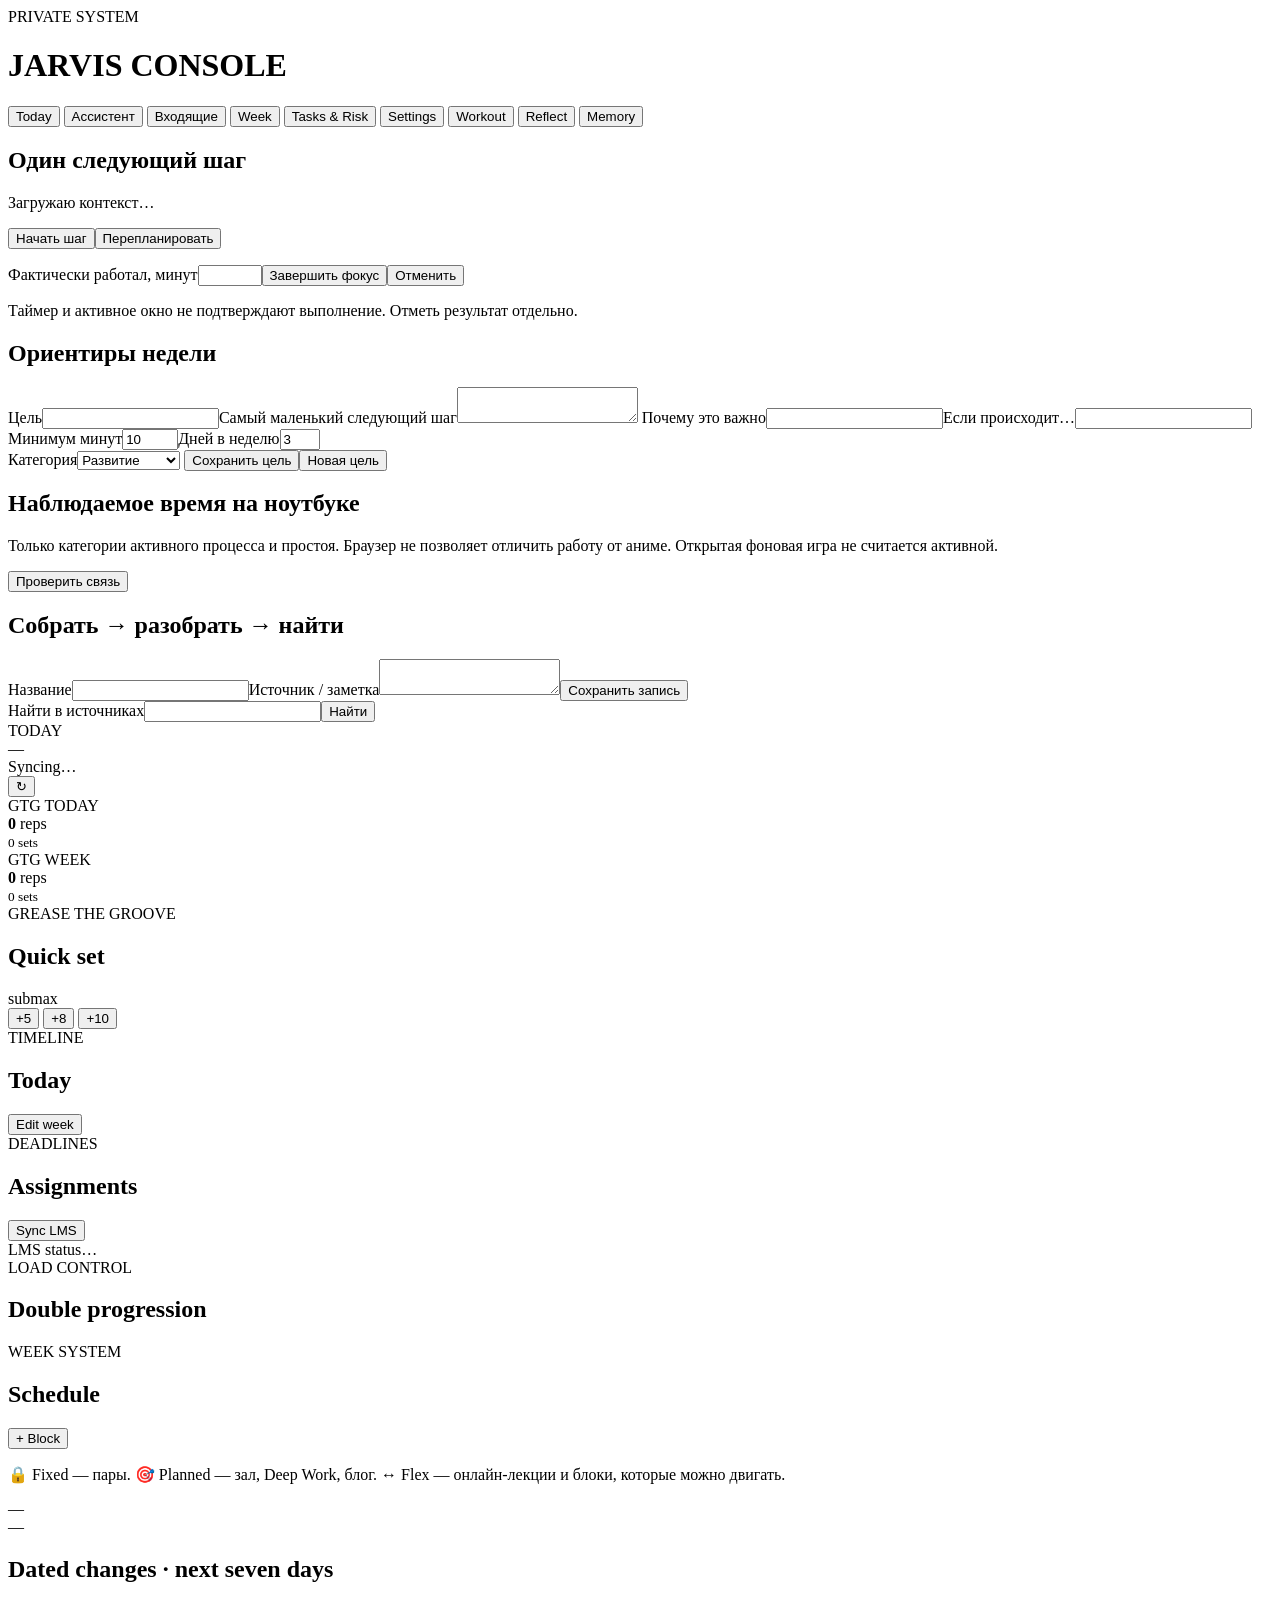
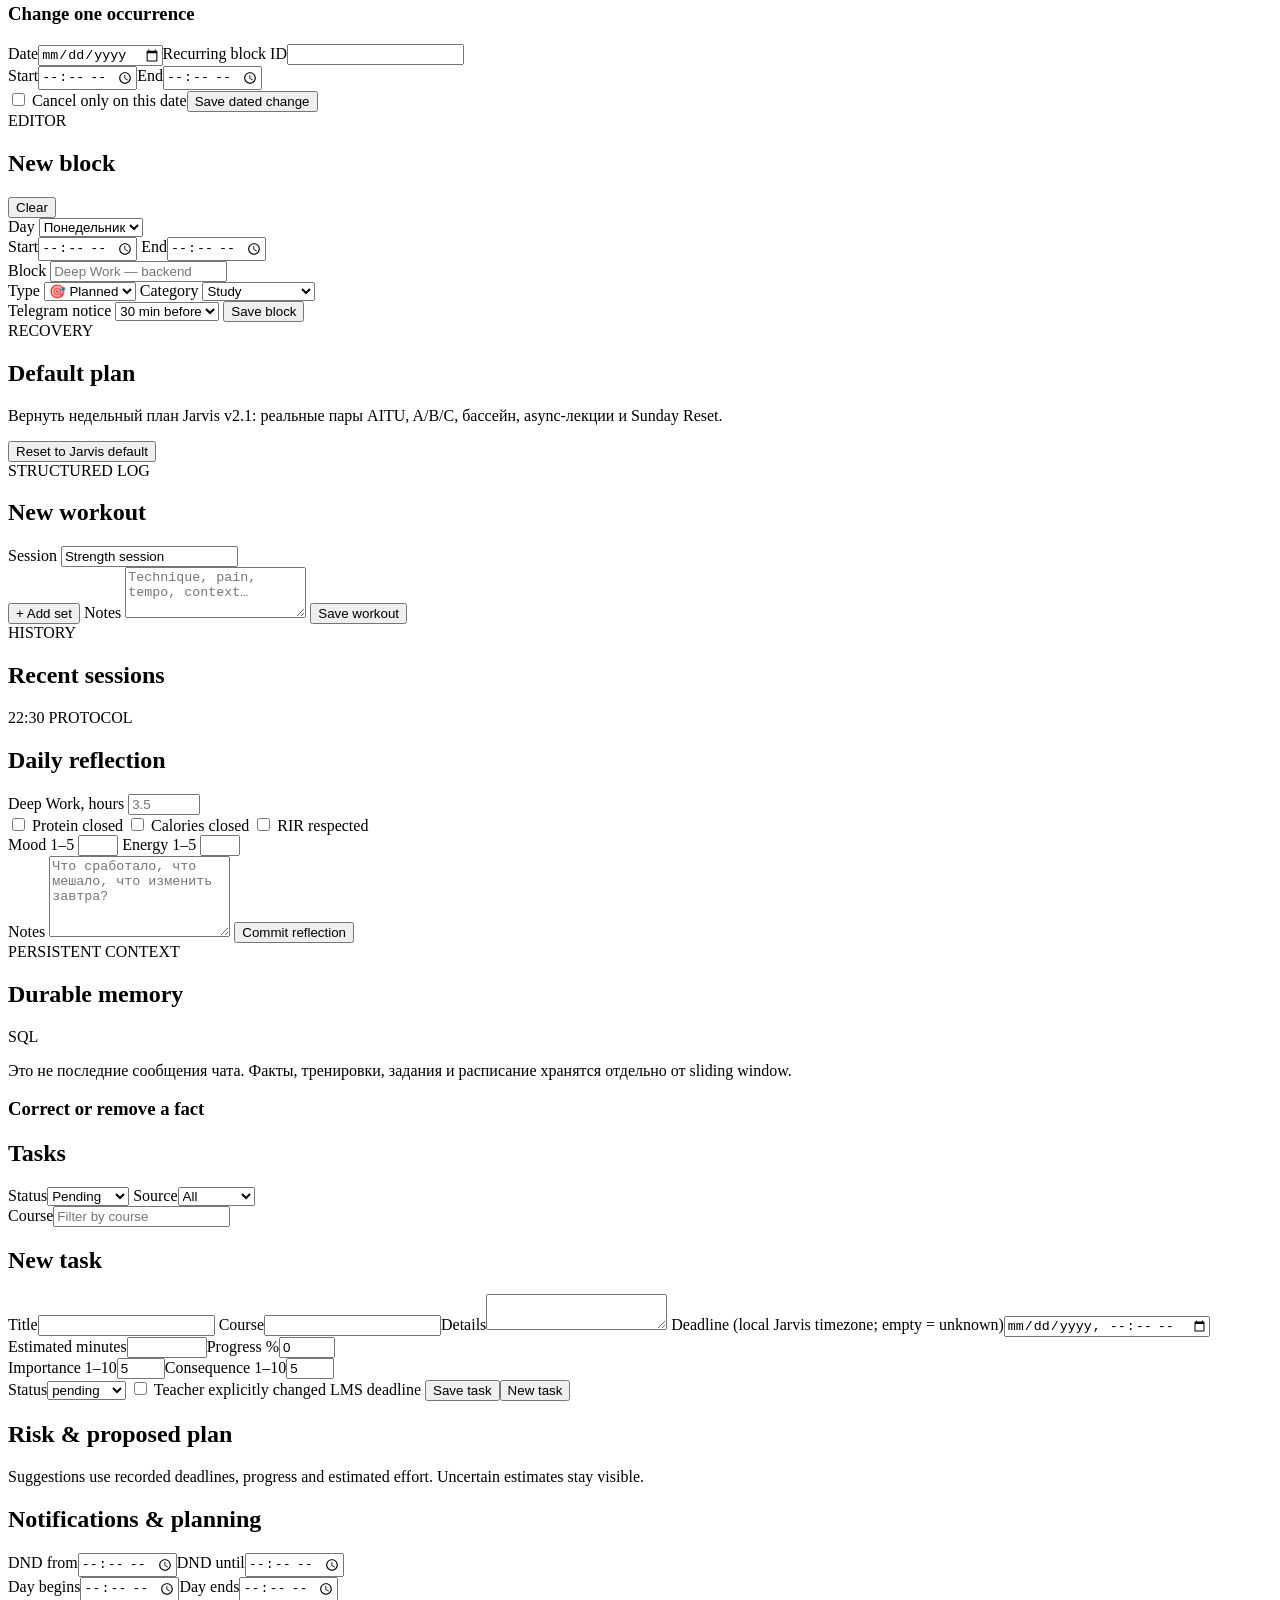
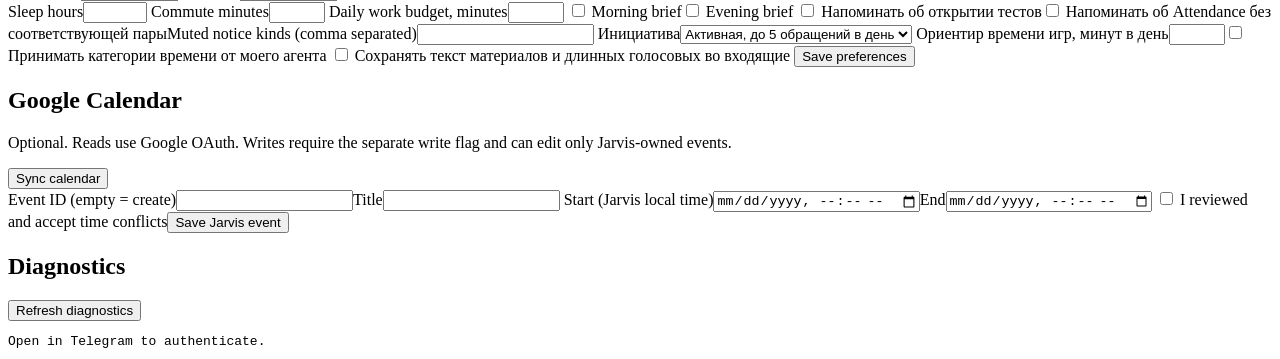
==== commit c56d3b46: "Fix direct PC command routing, confirmation buttons and duplicate Attendance notices" ====
--- a/webapp/static/index.html
+++ b/webapp/static/index.html
@@ -336,7 +336,7 @@
           <label>Commute minutes<input name="default_commute_minutes" type="number" min="0" max="240"></label>
           <label>Daily work budget, minutes<input name="max_work_minutes" type="number" min="30" max="600"></label>
           <label class="check"><input name="morning_brief" type="checkbox"> Morning brief</label><label class="check"><input name="evening_brief" type="checkbox"> Evening brief</label>
-          <label class="check"><input name="quiz_open_notices" type="checkbox"> Quiz opening notices</label><label>Muted notice kinds (comma separated)<input name="muted_kinds"></label>
+          <label class="check"><input name="quiz_open_notices" type="checkbox"> Напоминать об открытии тестов</label><label class="check"><input name="lms_attendance_notices" type="checkbox"> Напоминать об Attendance без соответствующей пары</label><label>Muted notice kinds (comma separated)<input name="muted_kinds"></label>
           <label>Инициатива<select name="autonomy_mode"><option value="active">Активная, до 5 обращений в день</option><option value="balanced">Умеренная, до 3</option><option value="quiet">Тихая, до 2</option><option value="off">Выключить</option></select></label>
           <label>Ориентир времени игр, минут в день<input name="gaming_budget_minutes" type="number" min="0" max="480"></label><label class="check"><input name="activity_enabled" type="checkbox"> Принимать категории времени от моего агента</label>
           <label class="check"><input name="auto_capture_materials" type="checkbox"> Сохранять текст материалов и длинных голосовых во входящие</label>
